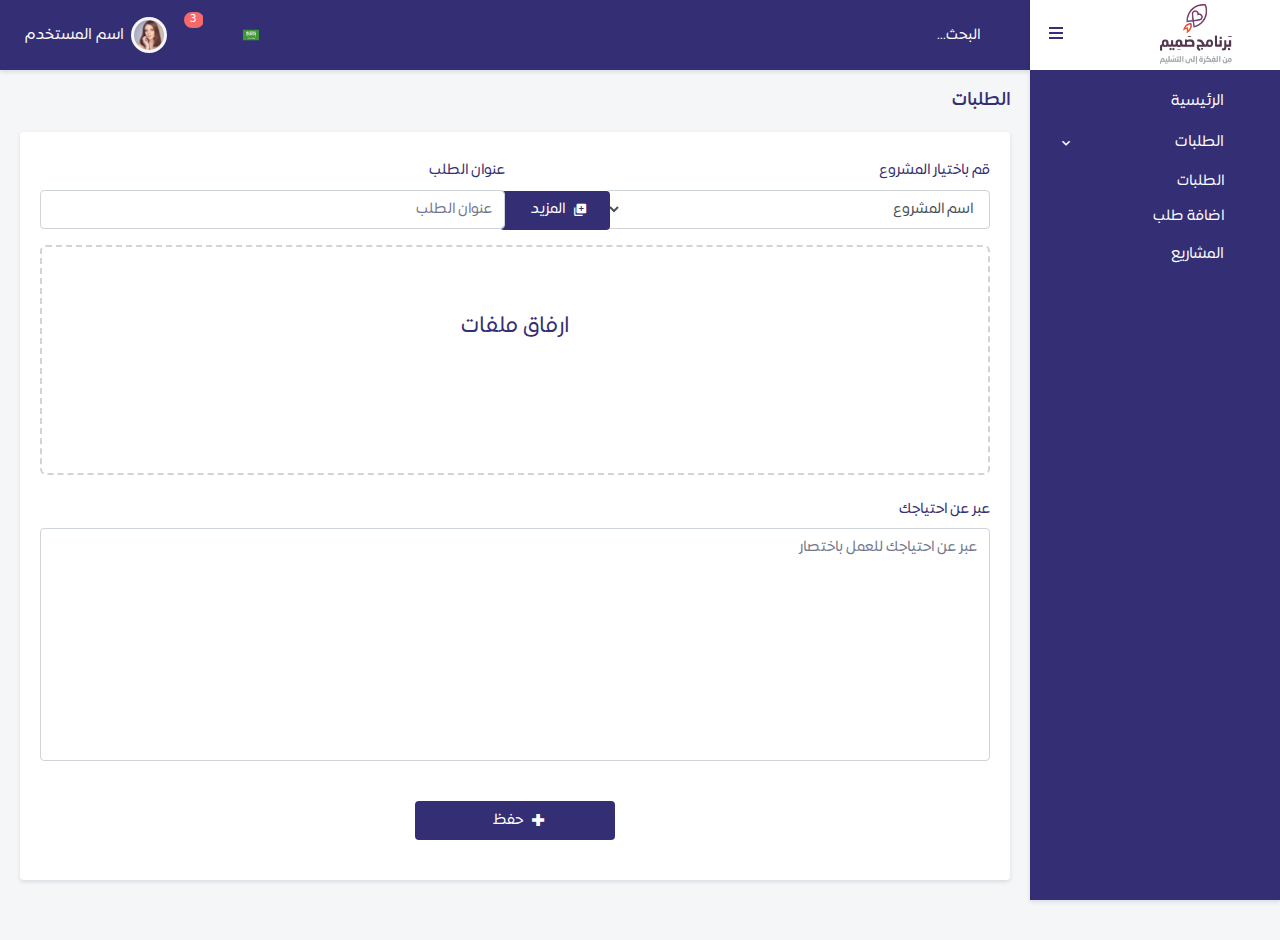
==== add-order.html @ 17ce4e2b "add all projects" ====
<!doctype html>
<html lang="en">

  <head>
    <meta charset="utf-8" />
    <title>
      منصة الاعمال الابداعية
    </title>
    <meta name="viewport" content="width=device-width, initial-scale=1.0">
    <meta content="Premium Multipurpose Admin & Dashboard Template" name="description" />
    <meta content="Themesbrand" name="author" />
    <link rel="shortcut icon" href="assets/images/favicon.png">
    <link href="assets/css/lib/bootstrap.min.css" id="bootstrap-style" rel="stylesheet" type="text/css" />
    <link href="assets/css/icons.min.css" rel="stylesheet" type="text/css" />
    <link href="assets/libs/dropzone/min/dropzone.min.css" rel="stylesheet" type="text/css" />
    <!--english version -->
    <!-- <link href="assets/css/lib/app.min.css" id="app-style" rel="stylesheet" type="text/css" /> -->
    <link href="assets/css/lib/app-rtl.min.css" id="app-style" rel="stylesheet" type="text/css" />
    <link rel="stylesheet" href="assets/css/style.css" />
    <style>
      :root{
        --primary: #342E74;
        --secondary: #7BBFD2;
      }
    </style>
  </head>

  <body>
    <div id="layout-wrapper">
        
      <header id="page-topbar">
        <div class="navbar-header">
          <div class="d-flex">
            <!-- LOGO -->
            <div class="navbar-brand-box">
              <a href="index.html" class="logo logo-dark">
                <span class="logo-sm">
                  <img src="assets/images/logo-sm.png" alt="" height="22">
                </span>

                <span class="logo-lg">
                  <img src="assets/images/logo-dark.png" alt="" height="20">
                </span>
              </a>

              <a href="index.html" class="logo logo-light">
                <span class="logo-sm">
                  <img src="assets/images/logo-sm.png" alt="" height="22">
                </span>

                <span class="logo-lg">
                  <img src="assets/images/logo-light.png" alt="" height="20">
                </span>
              </a>
            </div>

            <button type="button" class="btn btn-sm px-3 font-size-16 header-item waves-effect vertical-menu-btn">
              <i class="fa fa-fw fa-bars"></i>
            </button>

            <!-- App Search-->
            <form class="app-search d-none d-lg-block">
              <div class="position-relative">
                <input type="text" class="form-control" placeholder="البحث...">
                <span class="uil-search"></span>
              </div>
            </form>
          </div>

          <div class="d-flex">

              <div class="dropdown d-inline-block d-lg-none ml-2">
                  <button type="button" class="btn header-item noti-icon waves-effect" id="page-header-search-dropdown"
                      data-toggle="dropdown" aria-haspopup="true" aria-expanded="false">
                      <i class="uil-search"></i>
                  </button>

                  <div class="dropdown-menu dropdown-menu-lg dropdown-menu-right p-0"
                      aria-labelledby="page-header-search-dropdown">
          
                      <form class="p-3">
                          <div class="form-group m-0">
                              <div class="input-group">
                                  <input type="text" class="form-control" placeholder="البحث ..." aria-label="Recipient's username">
                                  
                                  <div class="input-group-append">
                                      <button class="btn btn-primary" type="submit">
                                          <i class="mdi mdi-magnify"></i>
                                      </button>
                                  </div>
                              </div>
                          </div>
                      </form>
                  </div>
              </div>

              <div class="dropdown d-inline-block ">
                  <button type="button" class="btn header-item waves-effect"
                      data-toggle="dropdown" aria-haspopup="true" aria-expanded="false">
                      <img src="assets/images/flags/saudi_arabia.png" alt="Header Language" height="16">
                  </button>
                  <div class="dropdown-menu dropdown-menu-right">
          
                      <a href="javascript:void(0);" class="dropdown-item notify-item">
                          <img src="assets/images/flags/saudi_arabia.png" alt="user-image" class="mr-1" height="12"> <span class="align-middle">
                              العربية
                          </span>
                      </a>

                      <a href="javascript:void(0);" class="dropdown-item notify-item">
                          <img src="assets/images/flags/us.jpg" alt="user-image" class="mr-1" height="12"> <span class="align-middle">
                              english
                          </span>
                      </a>
                  </div>
              </div>

              <div class="dropdown d-none d-lg-inline-block ml-1">
                  <button type="button" class="btn header-item noti-icon waves-effect" data-toggle="fullscreen">
                      <i class="uil-minus-path"></i>
                  </button>
              </div>

              <div class="dropdown d-inline-block">
                  <button type="button" class="btn header-item noti-icon waves-effect" id="page-header-notifications-dropdown"
                      data-toggle="dropdown" aria-haspopup="true" aria-expanded="false">
                      <i class="uil-bell"></i>
                      
                      <span class="badge badge-danger badge-pill">3</span>
                  </button>

                  <div class="dropdown-menu dropdown-menu-lg dropdown-menu-right p-0"
                      aria-labelledby="page-header-notifications-dropdown">
                      <div class="p-3">
                          <div class="row align-items-center">
                              <div class="col">
                                  <h5 class="m-0 font-size-16">
                                      Notifications 
                                  </h5>
                              </div>

                              <div class="col-auto">
                                  <a href="#!" class="small"> 
                                      Mark all as read
                                  </a>
                              </div>
                          </div>
                      </div>

                      <div data-simplebar style="max-height: 230px;">
                          <a href="" class="text-reset notification-item">
                              <div class="media">
                                  <div class="media-body">
                                      <h6 class="mt-0 mb-1">
                                          عنوان الرسالة
                                      </h6>

                                      <div class="font-size-12 text-muted">
                                          <p class="mb-1">
                                              تفاصيل الرسالة
                                          </p>

                                          <p class="mb-0"><i class="mdi mdi-clock-outline"></i> 3 min ago</p>
                                      </div>
                                  </div>
                              </div>
                          </a>

                          <a href="" class="text-reset notification-item">
                              <div class="media">
                                  <div class="media-body">
                                      <h6 class="mt-0 mb-1">
                                          عنوان الرسالة
                                      </h6>

                                      <div class="font-size-12 text-muted">
                                          <p class="mb-1">
                                              تفاصيل الرسالة
                                          </p>

                                          <p class="mb-0"><i class="mdi mdi-clock-outline"></i> 3 min ago</p>
                                      </div>
                                  </div>
                              </div>
                          </a>

                          <a href="" class="text-reset notification-item">
                              <div class="media">
                                  <div class="media-body">
                                      <h6 class="mt-0 mb-1">
                                          عنوان الرسالة
                                      </h6>

                                      <div class="font-size-12 text-muted">
                                          <p class="mb-1">
                                              تفاصيل الرسالة
                                          </p>

                                          <p class="mb-0"><i class="mdi mdi-clock-outline"></i> 3 min ago</p>
                                      </div>
                                  </div>
                              </div>
                          </a>

                          <a href="" class="text-reset notification-item">
                              <div class="media">
                                  <div class="media-body">
                                      <h6 class="mt-0 mb-1">
                                          عنوان الرسالة
                                      </h6>

                                      <div class="font-size-12 text-muted">
                                          <p class="mb-1">
                                              تفاصيل الرسالة
                                          </p>

                                          <p class="mb-0"><i class="mdi mdi-clock-outline"></i> 3 min ago</p>
                                      </div>
                                  </div>
                              </div>
                          </a>
                      </div>
                  </div>
              </div>

              <div class="dropdown d-inline-block">
                  <button type="button" class="btn header-item waves-effect" id="page-header-user-dropdown"
                      data-toggle="dropdown" aria-haspopup="true" aria-expanded="false">
                      <img 
                          class="rounded-circle header-profile-user"
                          src="assets/images/users/avatar-4.jpg"
                          alt="Header Avatar"  />

                      <span class="d-none d-xl-inline-block ml-1 font-weight-medium font-size-15">
                          اسم المستخدم
                      </span>

                      <i class="uil-angle-down d-none d-xl-inline-block font-size-15"></i>
                  </button>

                  <div class="dropdown-menu dropdown-menu-right">
                      <!-- item-->
                      <a class="dropdown-item" href="#">
                          <i class="uil uil-user-circle font-size-18 align-middle text-muted mr-1"></i>

                          <span class="align-middle">
                          صفحة الحساب
                          </span>
                      </a>

                      <a class="dropdown-item d-block" href="#">
                          <i class="uil uil-cog font-size-18 align-middle mr-1 text-muted"></i>

                          <span class="align-middle">
                              تعديل الحساب
                          </span> 
                      </a>
                      
                      <a class="dropdown-item d-block" href="#">
                          <i class="uil-globe font-size-18 align-middle mr-1 text-muted"></i>

                          <span class="align-middle">
                              تغير اللغة
                          </span> 
                      </a>

                      <a class="dropdown-item" href="#">
                          <i class="uil uil-sign-out-alt font-size-18 align-middle mr-1 text-muted"></i>
                          <span class="align-middle">
                              تسجيل خروج
                          </span>
                      </a>
                  </div>
              </div>
          </div>
        </div>
      </header>

      <div class="vertical-menu">

        <!-- LOGO -->
        <div class="navbar-brand-box">
          <a href="index.html" class="logo logo-dark">
            <span class="logo-sm">
              <img src="assets/images/logo-sm.png" alt="" height="22">
            </span>
            <span class="logo-lg">
              <img src="assets/images/logo-dark.png" alt="" height="20">
            </span>
          </a>

          <a href="index.html" class="logo logo-light">
            <span class="logo-sm">
              <img src="assets/images/logo-sm.png" alt="" height="22">
            </span>
            <span class="logo-lg">
              <img src="assets/images/logo-light.png" alt="" height="20">
            </span>
          </a>
        </div>

        <button type="button" class="btn btn-sm px-3 font-size-16 header-item waves-effect vertical-menu-btn">
          <i class="fa fa-fw fa-bars"></i>
        </button>

        <div data-simplebar class="sidebar-menu-scroll">
          <div id="sidebar-menu">
            <ul class="metismenu list-unstyled" id="side-menu">
              <li>
                <a href="index.html" class="waves-effect">
                  <i class="uil-home-alt"></i>

                  <span>
                  الرئيسية
                  </span>
                </a>
              </li>

              <li>
                <a  href="javascript: void(0);" class="has-arrow waves-effect">
                  <i class="uil-window-section"></i>
                
                  <span>
                    الطلبات
                  </span>
                </a>

                  <ul class="sub-menu" aria-expanded="false">
                    <li>
                      <a href="orders.html">
                        الطلبات
                      </a>
                    </li>

                    <li>
                      <a href="add-order.html">
                        اضافة طلب 
                      </a>
                    </li>
                  </ul>
              </li>

              <li>
                <a  href="projects.html" class="waves-effect">
                  <i class="uil-file-alt"></i>
                  
                  <span>
                    المشاريع
                  </span>
                </a>
              </li>
            </ul>
          </div>
        </div>
      </div>
          
      <div class="main-content">

        <div class="page-content">
          <div class="container-fluid">

            <!-- start page title -->
            <div class="row">
              <div class="col-12">
                <div class="page-title-box d-flex align-items-center justify-content-between">
                  <h4 class="mb-0">
                    الطلبات
                  </h4>
                </div>
              </div>

              <div class="col-12">
                <div class="card">
                  <div class="card-body">
                    <form action="">
                      <div class="row">
                        <div class="col-lg-6 col-md-6 col-12">
                          <div class="row">
                            <div class="col-10">
                              <div class="form-group">
                                <label for="" class="col-form-label">
                                  قم باختيار المشروع
                                </label>
    
                                
                                <select name="" id=""  class="form-control">
                                  <option value="">
                                    اسم المشروع
                                  </option>
                                  <option value="">
                                    اسم المشروع
                                  </option>
                                </select>
                              </div>
                            </div>

                            <div class="col-2">
                              <div class="d-flex w-100 h-100 align-items-center align-content-center justify-content-center">
                                <a href="#" class="btn btn-custom d-flex align-items-center mt-4 justify-content-center align-content-center chat-send w-md waves-effect waves-light" style="width: 100%">
                                  <i class="bx bxs-add-to-queue"></i>

                                  <span class="d-sm-inline-block mx-2">
                                    المزيد
                                  </span>
                                </a>
                              </div>
                            </div>
                          </div>
                        </div>

                        <div class="col-lg-6 col-md-6 col-12">
                          <div class="form-group">
                            <label for="" class="col-form-label">
                              عنوان الطلب
                            </label>

                            <input type="text" class="form-control" placeholder="عنوان الطلب">
                          </div>
                        </div>

                        <div class="col-12">
                          <div class="dropzone dz-clickable">
                            <div class="dz-message needsclick">
                              <div class="mb-3">
                                <i class="display-4 text-muted uil uil-cloud-upload"></i>
                              </div>
                                
                              <h4>ارفاق ملفات</h4>
                            </div>
                          </div>
                        </div>

                        <div class="col-12 mt-4">
                          <div class="form-group">
                            <label for="">
                              عبر عن احتياجك
                            </label>

                            <textarea name="" class="form-control" placeholder="عبر عن احتياجك للعمل باختصار" id="" cols="30" rows="10"></textarea>
                          </div>
                        </div>

                        <div class="col-lg-4 col-12 mx-auto mt-4">
                          <div class="d-flex align-items-center align-content-center justify-content-center">
                            <a href="#" class="btn btn-custom d-flex align-items-center justify-content-center align-content-center chat-send w-md waves-effect waves-light">
                              <i class="bx bx-plus-medical"></i>

                              <span class="d-sm-inline-block mx-2">
                                حفظ 
                              </span>
                            </a>
                          </div>
                        </div>
                      </div>
                    </form>
                  </div>
                </div>
              </div>
            </div>
          </div> 
        </div>
      </div>
    </div>

    <script src="assets/libs/jquery/jquery.min.js"></script>
    <script src="assets/libs/bootstrap/js/bootstrap.bundle.min.js"></script>
    <script src="assets/libs/metismenu/metisMenu.min.js"></script>
    <script src="assets/libs/simplebar/simplebar.min.js"></script>
    <script src="assets/libs/node-waves/waves.min.js"></script>
    <script src="assets/libs/waypoints/lib/jquery.waypoints.min.js"></script>
    <script src="assets/libs/jquery.counterup/jquery.counterup.min.js"></script>

    <!-- Plugins js -->
    <script src="assets/libs/dropzone/min/dropzone.min.js"></script>

    <script src="assets/js/app.js"></script>
  </body>
</html>
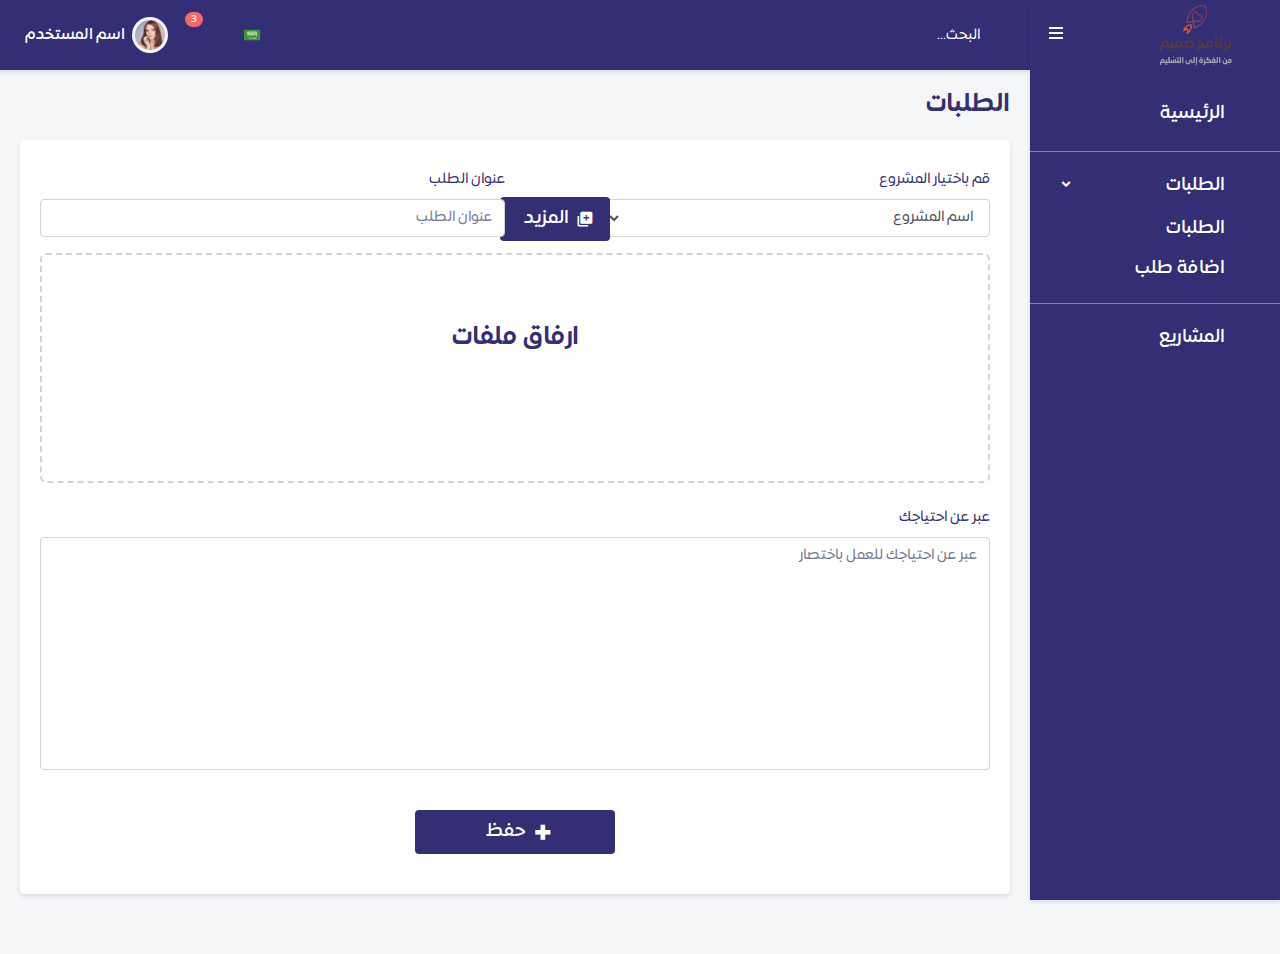
==== commit e6c91ebd: "fix" ====
--- a/add-order.html
+++ b/add-order.html
@@ -399,7 +399,7 @@
                                 <a href="#" class="btn btn-custom d-flex align-items-center mt-4 justify-content-center align-content-center chat-send w-md waves-effect waves-light" style="width: 100%">
                                   <i class="bx bxs-add-to-queue"></i>
 
-                                  <span class="d-sm-inline-block mx-2">
+                                  <span class="d-sm-inline-block mx-2 mobile-none">
                                     المزيد
                                   </span>
                                 </a>
--- a/assets/css/style.css
+++ b/assets/css/style.css
@@ -94,6 +94,30 @@
   overflow: hidden;
 }
 
+span, p, a {
+  font-size: 18px !important;
+  font-weight: 700 !important;
+}
+
+h1, h2, h3, h4, h5, h6, .page-title-box h4 {
+  font-weight: 900 !important;
+  font-size: 25px !important;
+}
+
+.metismenu.list-unstyled li {
+  padding: 10px 0px 15px 0px;
+  border-bottom: 1px solid rgba(255, 255, 255, 0.4);
+}
+
+.metismenu.list-unstyled li:last-child {
+  border: 0px !important;
+}
+
+.sub-menu li {
+  padding: 0px !important;
+  border: 0px !important;
+}
+
 .card {
   height: 100%;
 }
@@ -124,7 +148,8 @@
 
 .navbar-header,
 .simplebar-content-wrapper,
-.btn-custom {
+.btn-custom,
+.navbar-brand-box {
   background-color: #342E74 !important;
 }
 
@@ -170,8 +195,16 @@
   color: #fff;
 }
 
-.vertical-menu .vertical-menu-btn i, label {
+label {
   color: #342E74;
+}
+
+.vertical-menu .vertical-menu-btn i {
+  color: #fff !important;
+}
+
+.noti-icon .badge {
+  font-size: 10px !important;
 }
 
 #sidebar-menu ul li ul.sub-menu li a,
@@ -893,7 +926,7 @@
 .nav li a {
   width: 160px;
   height: 47px;
-  border: 1px solid var(--primary);
+  border: 1px solid;
   border-radius: 10px;
   display: -webkit-box;
   display: -ms-flexbox;
@@ -906,14 +939,45 @@
   -webkit-box-pack: center;
       -ms-flex-pack: center;
           justify-content: center;
-  color: var(--primary);
+  color: var(--light);
   font-size: 15px;
   font-weight: 500;
+}
+
+.nav li a.red {
+  background-color: #EB1D36;
+  border-color: #EB1D36;
+}
+
+.nav li a.green {
+  background-color: #377D71;
+  border-color: #377D71;
+}
+
+.nav li a.blue {
+  background-color: #1F4690;
+  border-color: #1F4690;
+}
+
+.nav li a.yellow {
+  background-color: #FFEA11;
+  border-color: #FFEA11;
+}
+
+.nav li a.black {
+  background-color: #100F0F;
+  border-color: #100F0F;
+}
+
+.nav li a.orange {
+  background-color: #EF5B0C;
+  border-color: #EF5B0C;
 }
 
 .nav li a.active, .nav li a:hover {
   background-color: var(--primary) !important;
   color: var(--light);
+  border-color: transparent;
 }
 
 @media (max-width: 900px) {
@@ -943,6 +1007,15 @@
   .nav li a {
     width: 140px !important;
   }
+  .page-title-box {
+    padding-top: 30px !important;
+  }
+  .nav-pills .nav-link {
+    font-size: 15px !important;
+  }
+  .mobile-none {
+    display: none !important;
+  }
 }
 
 @media (max-width: 321px) {
